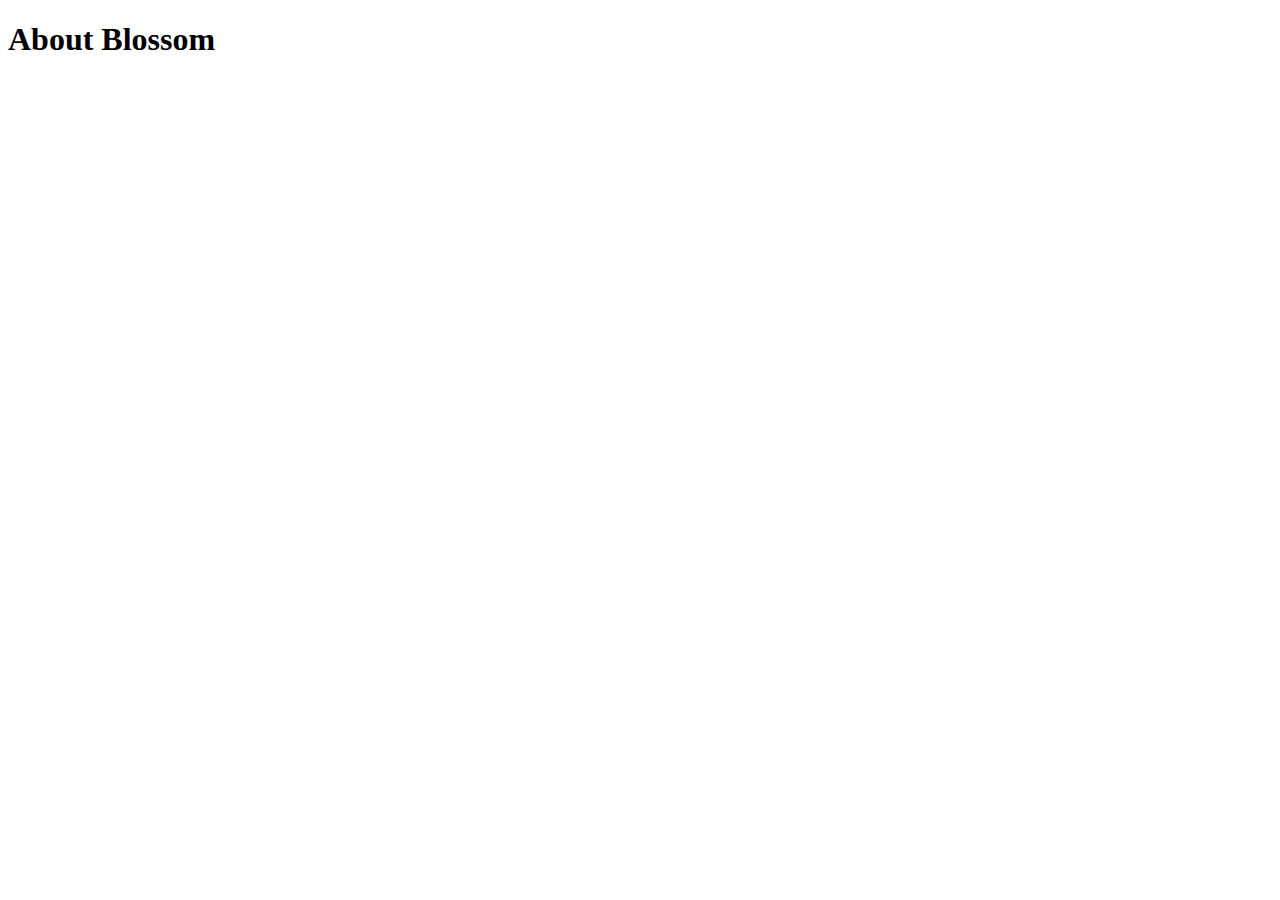
==== about.html @ 0502b308 "new file:   about.html 	new file:   basics.html 	modified:   index.html" ====
<!DOCTYPE html>
<html lang="en" dir="ltr">
<head>
    <meta charset="UTF-8">
    <title>About Blossom</title>
    <link rel="stylesheet" href="main.css">
</head>
<body>
    <h1>About Blossom</h1>
</body>
</html>
---- main.css ----
body {
    font-family: Times New Roman;

}

ul{
    font-family: monospace;
}
li {
    list-style: circle;
}
.list {
    list-style: square;
}
#date {
    font-size: 12px;
    font-style: italic;
    font-weight: bold;
}
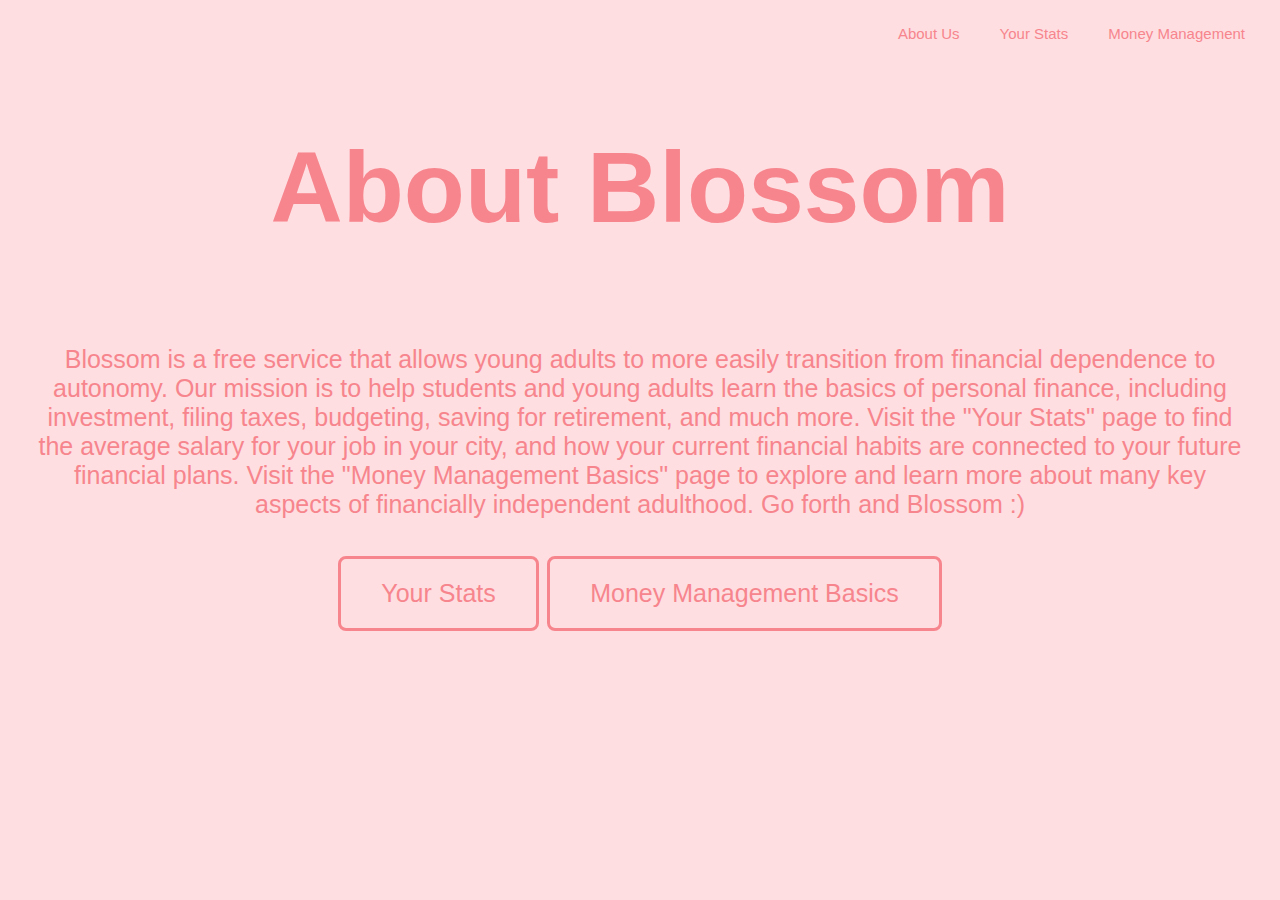
==== commit 7db4c4d5: "modified:   about.html 	modified:   basics.css 	modified:   basics.html 	modified:   index.html 	mod" ====
--- a/about.html
+++ b/about.html
@@ -3,9 +3,55 @@
 <head>
     <meta charset="UTF-8">
     <title>About Blossom</title>
-    <link rel="stylesheet" href="main.css">
+    <link rel="stylesheet" href="template.css">
 </head>
+<div class="header">
+    <head>
+       <title>Financial Basics</title>
+    </head>
+    <body>
+       <a href="basics.html" class="button">Money Management</a>
+    </body>
+    <head>
+       <title>My Stats</title>
+    </head>
+    <body>
+       <a href="utilities.html" class="button">Your Stats</a>
+    </body>
+    <head>
+       <title>About Us</title>
+    </head>
+    <body>
+       <a href="about.html" class="button">About Us</a>
+    </body>
+  </div>
 <body>
-    <h1>About Blossom</h1>
+    <h3>About Blossom</h3>
 </body>
+<body>
+    <h4>Blossom is a free service that allows young adults to more easily
+        transition from financial dependence to autonomy. Our mission is 
+        to help students and young adults learn the basics of personal 
+        finance, including investment, filing taxes, budgeting, saving 
+        for retirement, and much more. Visit the "Your Stats" page to find
+        the average salary for your job in your city, and how your current
+        financial habits are connected to your future financial plans. Visit
+        the "Money Management Basics" page to explore and learn more about 
+        many key aspects of financially independent adulthood. Go forth and
+        Blossom :)</h4>
+</body>
+<div class="buttonCenterer">
+    <head>
+        <title>My Stats</title>
+     </head>
+     <body>
+        <a href="utilities.html" class="buttonN">Your Stats</a>
+     </body>
+     <head>
+        <title>Financial Basics</title>
+     </head>
+     <body>
+        <a href="basics.html" class="buttonN">Money Management Basics</a>
+     </body>
+</div>
 </html>--- a/template.css
+++ b/template.css
@@ -0,0 +1,124 @@
+* {
+    box-sizing: border-box;
+    font-family: 'Gill Sans', 'Gill Sans MT', Calibri, 'Trebuchet MS', sans-serif
+  }
+  
+  body {
+    margin: 0;
+    font-family: 'Gill Sans', 'Gill Sans MT', Calibri, 'Trebuchet MS', sans-serif;
+    background-color: #Fedee1;
+    color: #f7858d;
+  }
+  
+  /* Style the top navigation bar */
+  .topnav {
+    overflow: hidden;
+    background-color: #Fedee1;
+  }
+  
+  /* Style the topnav links */
+  .topnav a {
+    float: right;
+    display: block;
+    color: #f7858d;
+    text-align: center;
+    padding: 14px 16px;
+    text-decoration: none;
+  }
+  
+  /* Change color on hover */
+  .topnav a:hover {
+    background-color: #Fedee1;
+    color: #f7858d;
+  }
+  
+  /* Style the content */
+  .content {
+    background-color: #Fedee1;
+    padding: 10px;
+  }
+  
+  /* Style the footer */
+  .footer {
+    background-color:#f6b9be;
+    padding: 10px;
+  }
+#date {
+    font-size: 12px;
+    font-style: italic;
+    font-weight: bold;
+    display: left;
+    margin-left: 15px;
+    
+}
+.button {
+    background-color: #Fedee1;
+    color: #f7858d;
+    padding: 10px 20px;
+    text-align: center;
+    text-decoration: none;
+    font-size: 15px;
+    float: right;
+    cursor: pointer;
+    transition-duration: 0.4s;
+    
+}
+.button:hover{
+    background-color:white;
+    border:3px solid #Fedee1;
+    color:#f7858d;
+}
+.buttonN {
+  background-color: #Fedee1;
+  border:3px solid #f7858d;
+  color: #f7858d;
+  border-radius: 8px;
+  padding: 20px 40px;
+  text-align: center;
+  text-decoration: none;
+  font-size: 25px;
+  cursor: pointer;
+  display: inline-block;
+  margin: 4px 2px;
+  transition-duration: 0.4s;
+  
+}
+.buttonN:hover{
+  background-color:#f7858d;
+  border:3px solid #Fedee1;
+  color:#Fedee1;
+}
+.buttonCenterer{
+  text-align: center;
+}
+h1 {
+  font-weight: bold;
+  color:#f7858d;
+  font-size: 150px;
+}
+h2 {
+  font-weight: lighter;
+  color: #f7858d;
+  font-size: 50px;
+}
+.header {
+  background-color: #Fedee1;
+  padding: 15px;
+  text-align: center;
+  font-size: 35px;
+}
+h3 {
+  font-weight: bold;
+  color:#f7858d;
+  font-size: 100px;
+  text-align: center;
+}
+
+h4 {
+  font-weight: normal;
+  color:#f7858d;
+  font-size: 25px;
+  text-align: center;
+  padding-left: 30px;
+  padding-right: 30px;
+}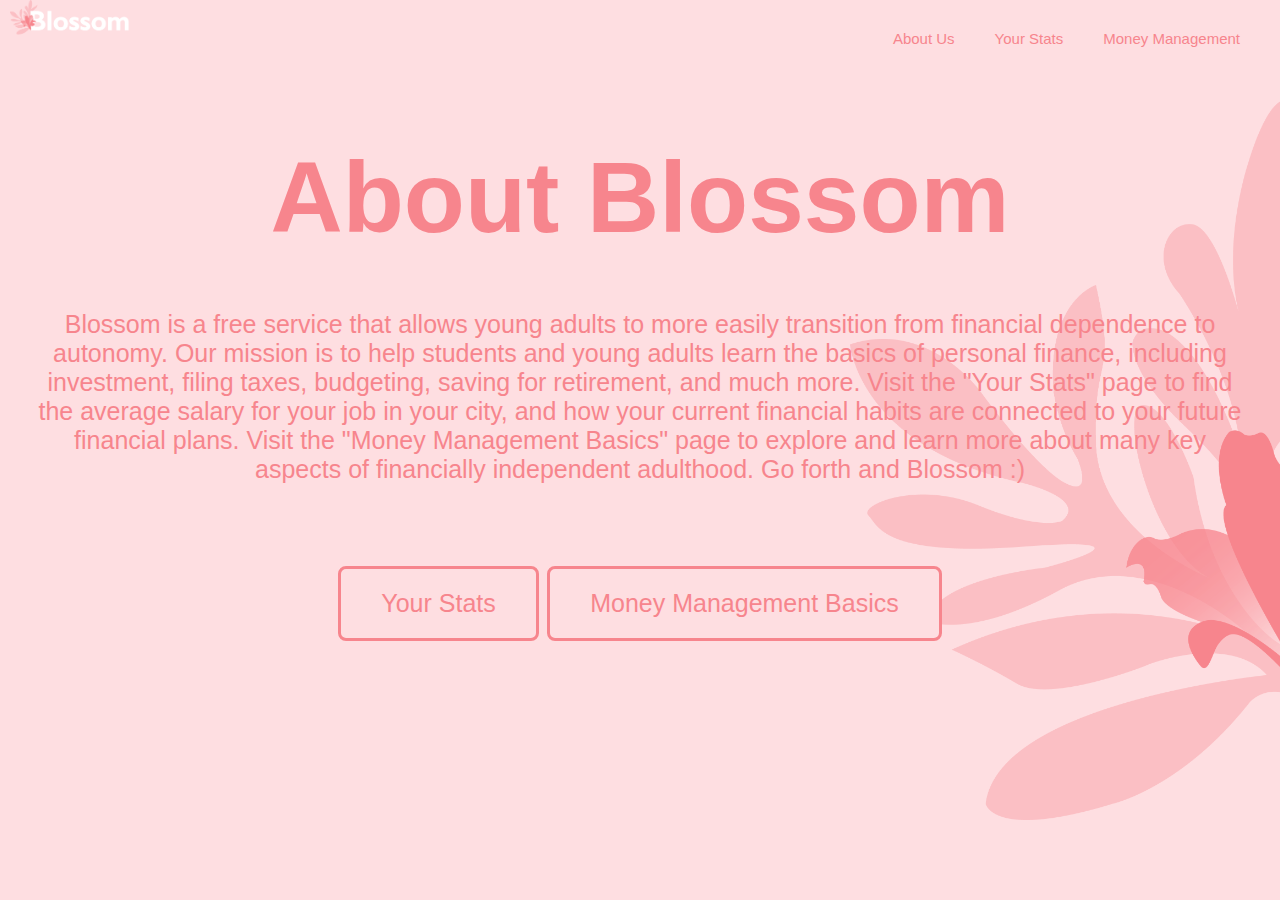
==== commit 054ca602: "new file:   B.png 	new file:   Blossom.png 	modified:   about.html 	modified:   basics.css 	new file" ====
--- a/about.html
+++ b/about.html
@@ -4,6 +4,18 @@
     <meta charset="UTF-8">
     <title>About Blossom</title>
     <link rel="stylesheet" href="template.css">
+    <body>
+        <style>
+            body{
+              background-image: url("flowers.png");
+              background-color: #Fedee1;
+              background-size: 600px;
+              background-position-y: 100px;
+              background-position-x: 850px;
+              background-repeat: no-repeat;
+            }
+         </style>
+    </body>
 </head>
 <div class="header">
     <head>
--- a/template.css
+++ b/template.css
@@ -8,7 +8,9 @@
     font-family: 'Gill Sans', 'Gill Sans MT', Calibri, 'Trebuchet MS', sans-serif;
     background-color: #Fedee1;
     color: #f7858d;
+
   }
+
   
   /* Style the top navigation bar */
   .topnav {
@@ -38,11 +40,6 @@
     padding: 10px;
   }
   
-  /* Style the footer */
-  .footer {
-    background-color:#f6b9be;
-    padding: 10px;
-  }
 #date {
     font-size: 12px;
     font-style: italic;
@@ -95,6 +92,7 @@
   font-weight: bold;
   color:#f7858d;
   font-size: 150px;
+
 }
 h2 {
   font-weight: lighter;
@@ -103,9 +101,13 @@
 }
 .header {
   background-color: #Fedee1;
-  padding: 15px;
+  padding: 20px;
   text-align: center;
   font-size: 35px;
+  background-image: url(Blossom.png);
+  background-position-x: 10px;
+  background-size: 120px;
+  background-repeat: no-repeat;
 }
 h3 {
   font-weight: bold;
@@ -121,4 +123,6 @@
   text-align: center;
   padding-left: 30px;
   padding-right: 30px;
+  position: relative;
+  bottom: 45px;
 }